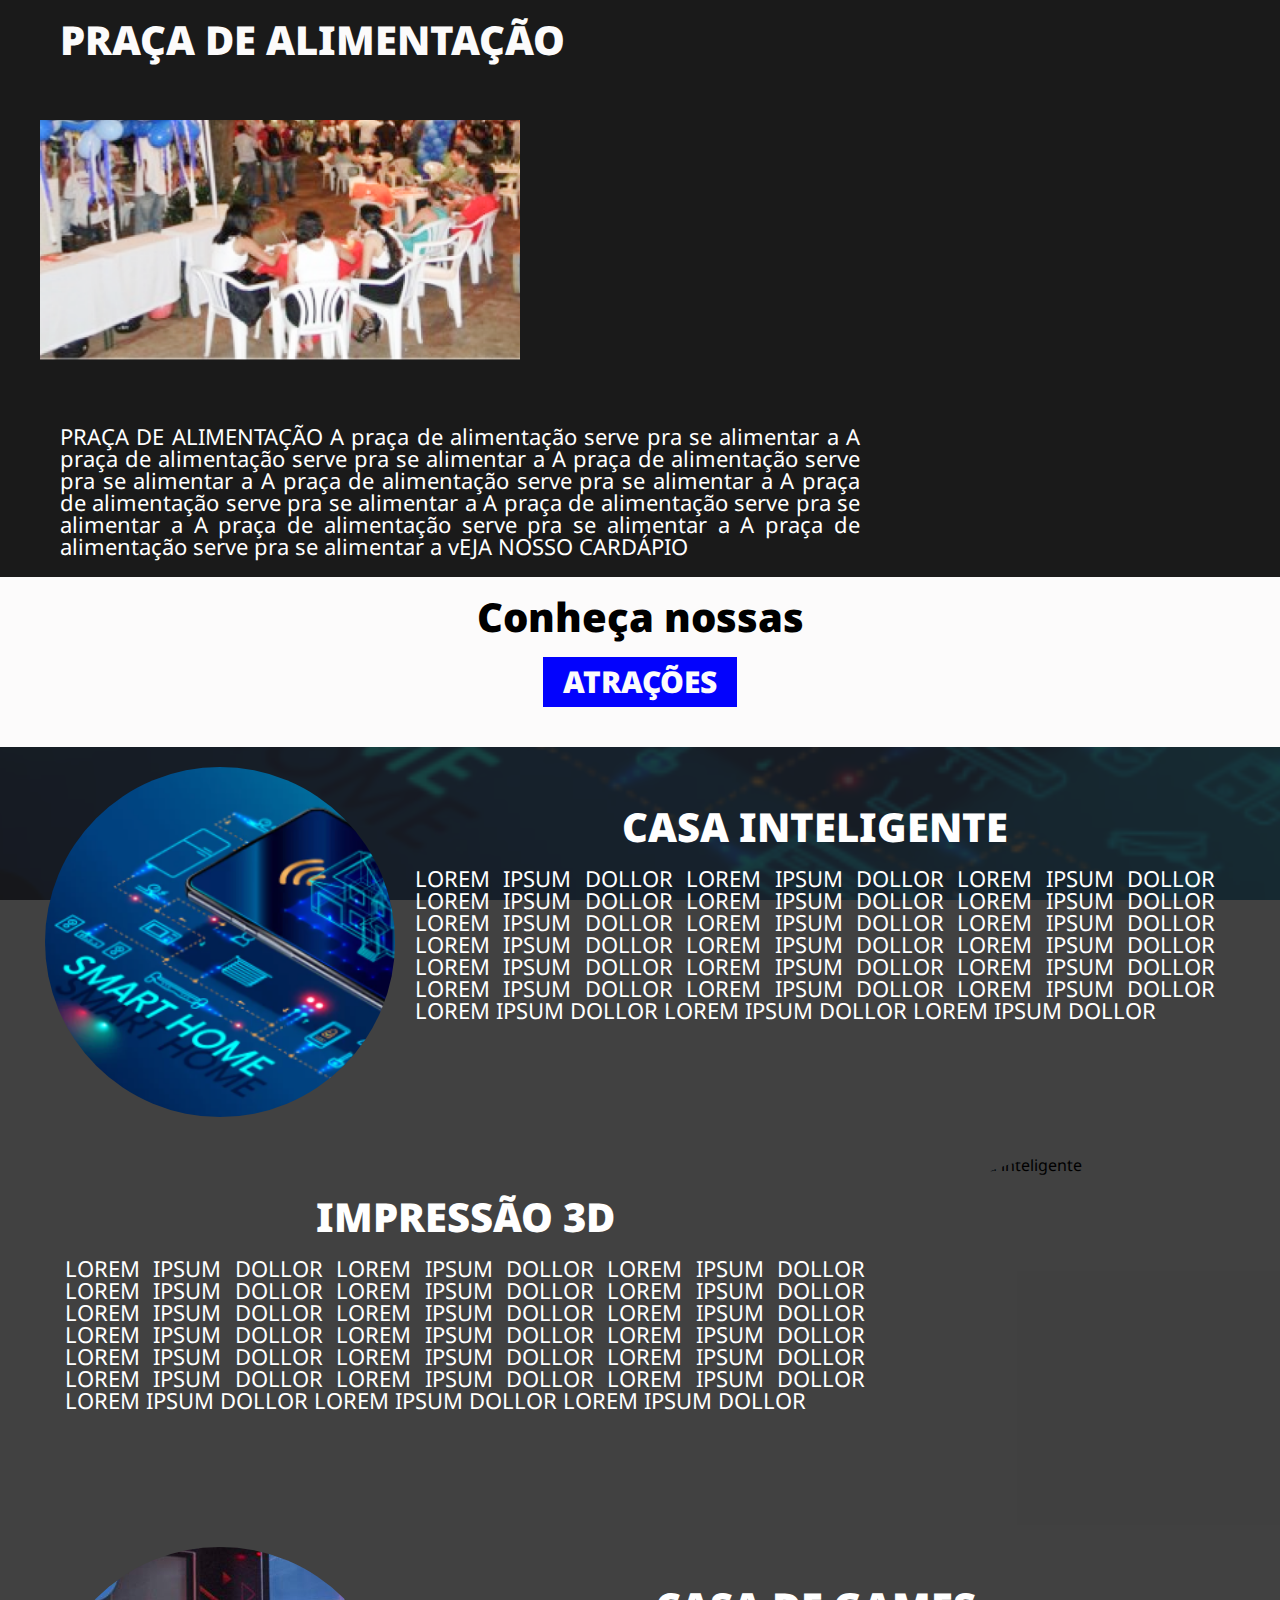
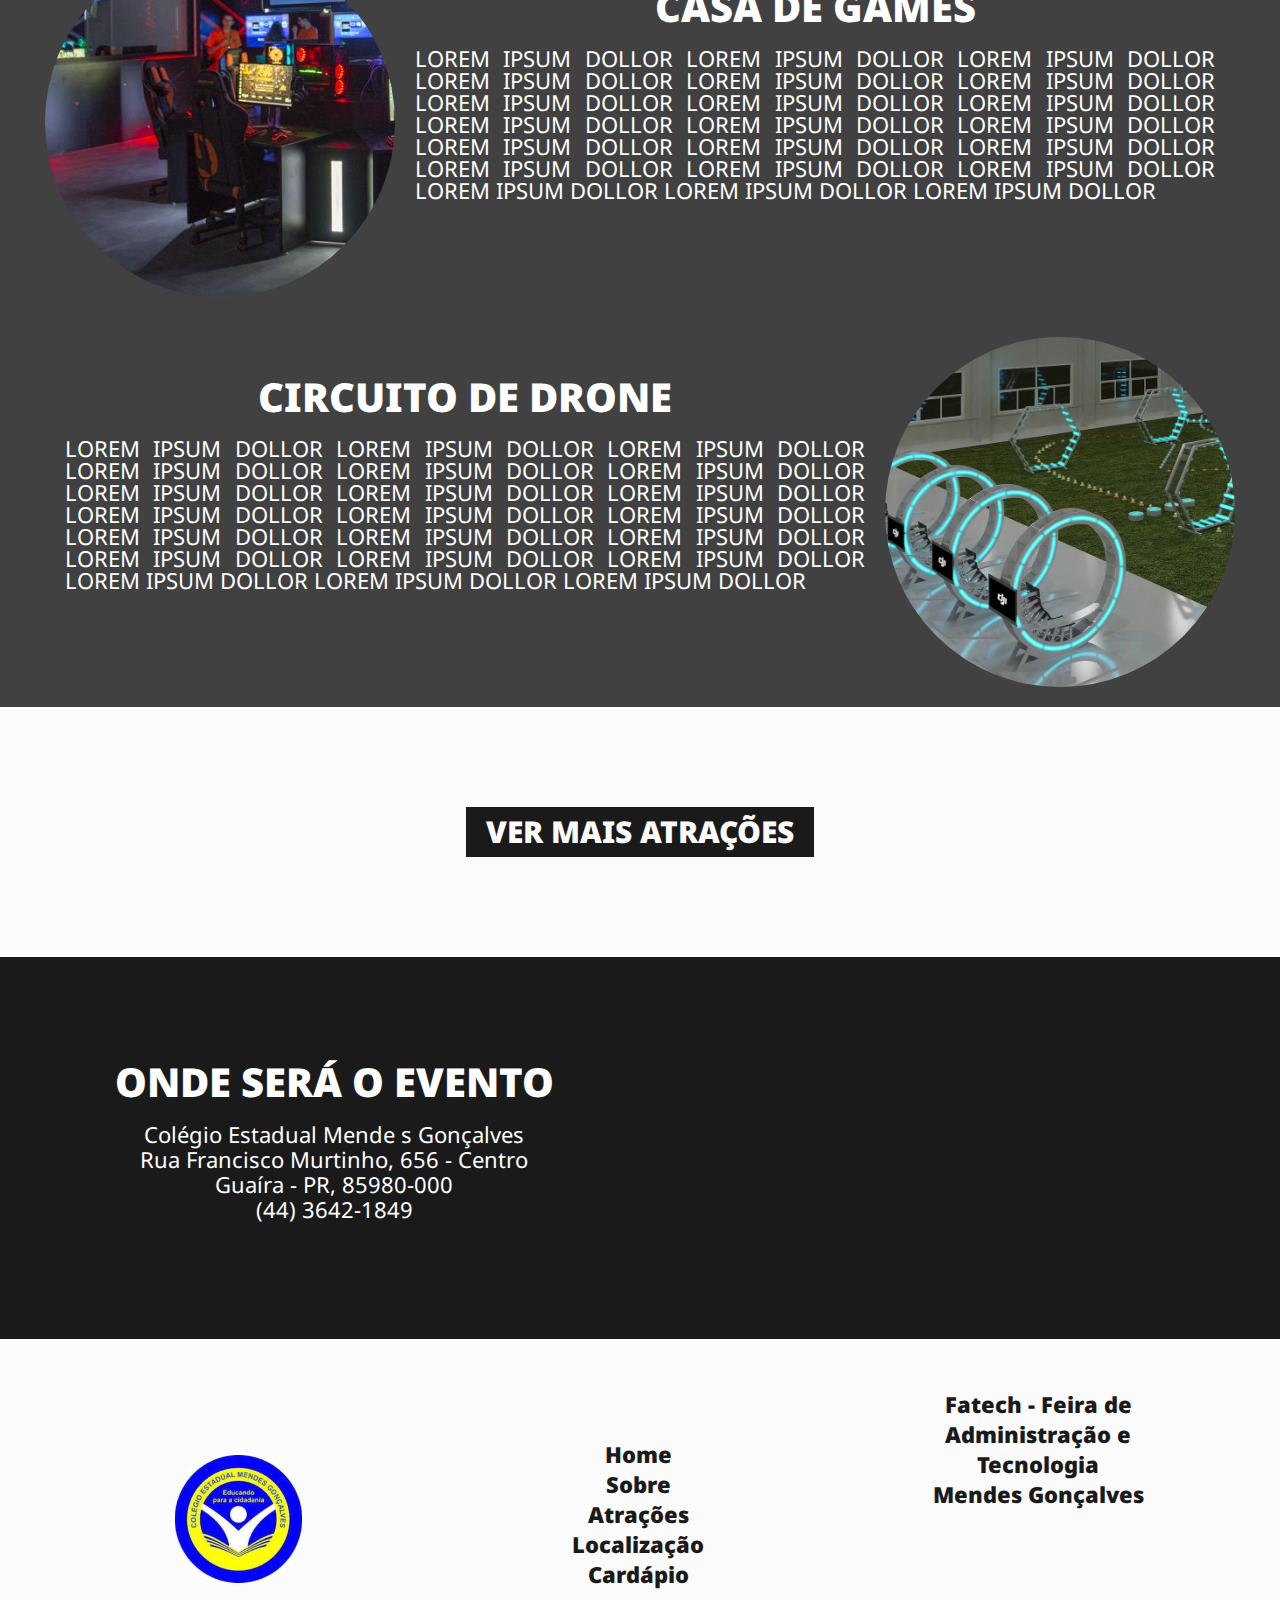
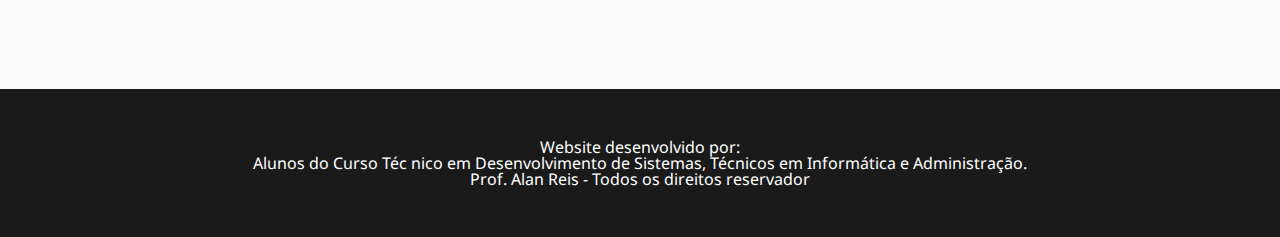
==== fatech-2ds-main/index.html @ 4e6a0753 "Add files via upload" ====
<!DOCTYPE html>
<html lang="en">

<head>
    <meta charset="UTF-8">
    <meta name="viewport" content="width=device-width, initial-scale=1.0">
    <title>Fatech - Mendes Gonçalves</title>

    <link rel="stylesheet" href="css/reset.css">
    <link rel="stylesheet" href="css/style.css">
    <script src="https://kit.fontawesome.com/b82f5ae24a.js" crossorigin="anonymous"></script>
</head>

<body>

    <div class="praca">
        <section clss="center">
            <h2 class="titulo">PRAÇA DE ALIMENTAÇÃO</h2>
            <div class="imagem">
                <img src="image 14.png" alt="praça d ALIMENTAÇÃO">
            </div>
            <div class="descricao">
                PRAÇA DE ALIMENTAÇÃO
                A praça de alimentação serve pra se alimentar a A praça de alimentação serve pra se alimentar a A praça
                de alimentação serve pra se alimentar a A praça de alimentação serve pra se alimentar a A praça de
                alimentação serve pra se alimentar a A praça de alimentação serve pra se alimentar a A praça de
                alimentação serve pra se alimentar a A praça de alimentação serve pra se alimentar a
                vEJA NOSSO CARDÁPIO
            </div>
        </section>

     <div class="both"></div>
    </div>






    <div class="atracoes">
        <section class="center">
            <h2 class="titulo">
                Conheça nossas
            </h2>
            <div class="btnBlue">
                ATRAÇÕES
            </div>
        </section>
        <div class="projeto1 projetos">
            <div class="bg">
                <section>
                    <div class="destaque">
                        <img src="img/casa.png" alt="projeto Casa inteligente">
                    </div>
                    <div class="descricao">
                        <h2>CASA INTELIGENTE</h2>
                        LOREM IPSUM DOLLOR LOREM IPSUM DOLLOR LOREM IPSUM DOLLOR LOREM IPSUM DOLLOR LOREM IPSUM DOLLOR
                        LOREM
                        IPSUM DOLLOR LOREM IPSUM DOLLOR LOREM IPSUM DOLLOR LOREM IPSUM DOLLOR LOREM IPSUM DOLLOR LOREM
                        IPSUM
                        DOLLOR LOREM IPSUM DOLLOR LOREM IPSUM DOLLOR LOREM IPSUM DOLLOR LOREM IPSUM DOLLOR LOREM IPSUM
                        DOLLOR LOREM IPSUM DOLLOR LOREM IPSUM DOLLOR LOREM IPSUM DOLLOR LOREM IPSUM DOLLOR LOREM IPSUM
                        DOLLOR
                    </div>
                </section>
            </div>
        </div>
        <div class="projeto2 projetos">
            <div class="bg">
                <section>
                    <div class="destaque direito">
                        <img src="img/3d.jpg" alt="projeto Casa inteligente">
                    </div>
                    <div class="descricao">
                        <h2>IMPRESSÃO 3D</h2>
                        LOREM IPSUM DOLLOR LOREM IPSUM DOLLOR LOREM IPSUM DOLLOR LOREM IPSUM DOLLOR LOREM IPSUM DOLLOR
                        LOREM
                        IPSUM DOLLOR LOREM IPSUM DOLLOR LOREM IPSUM DOLLOR LOREM IPSUM DOLLOR LOREM IPSUM DOLLOR LOREM
                        IPSUM
                        DOLLOR LOREM IPSUM DOLLOR LOREM IPSUM DOLLOR LOREM IPSUM DOLLOR LOREM IPSUM DOLLOR LOREM IPSUM
                        DOLLOR LOREM IPSUM DOLLOR LOREM IPSUM DOLLOR LOREM IPSUM DOLLOR LOREM IPSUM DOLLOR LOREM IPSUM
                        DOLLOR
                    </div>
                </section>
            </div>
        </div>
        <div class="projeto3 projetos">
            <div class="bg">
                <section>
                    <div class="destaque">
                        <img src="img/casadgames.png" alt="projeto Casa de games">
                    </div>
                    <div class="descricao">
                        <h2>CASA DE GAMES</h2>
                        LOREM IPSUM DOLLOR LOREM IPSUM DOLLOR LOREM IPSUM DOLLOR LOREM IPSUM DOLLOR LOREM IPSUM DOLLOR
                        LOREM
                        IPSUM DOLLOR LOREM IPSUM DOLLOR LOREM IPSUM DOLLOR LOREM IPSUM DOLLOR LOREM IPSUM DOLLOR LOREM
                        IPSUM
                        DOLLOR LOREM IPSUM DOLLOR LOREM IPSUM DOLLOR LOREM IPSUM DOLLOR LOREM IPSUM DOLLOR LOREM IPSUM
                        DOLLOR LOREM IPSUM DOLLOR LOREM IPSUM DOLLOR LOREM IPSUM DOLLOR LOREM IPSUM DOLLOR LOREM IPSUM
                        DOLLOR
                    </div>
                </section>
            </div>
        </div>
        <div class="projeto4 projetos">
            <div class="bg">
                <section>
                    <div class="destaque direito">
                        <img src="img/circuit d drone.webp" alt="projeto Circuito de drones">
                    </div>
                    <div class="descricao">
                        <h2>CIRCUITO DE DRONE</h2>
                        LOREM IPSUM DOLLOR LOREM IPSUM DOLLOR LOREM IPSUM DOLLOR LOREM IPSUM DOLLOR LOREM IPSUM DOLLOR
                        LOREM
                        IPSUM DOLLOR LOREM IPSUM DOLLOR LOREM IPSUM DOLLOR LOREM IPSUM DOLLOR LOREM IPSUM DOLLOR LOREM
                        IPSUM
                        DOLLOR LOREM IPSUM DOLLOR LOREM IPSUM DOLLOR LOREM IPSUM DOLLOR LOREM IPSUM DOLLOR LOREM IPSUM
                        DOLLOR LOREM IPSUM DOLLOR LOREM IPSUM DOLLOR LOREM IPSUM DOLLOR LOREM IPSUM DOLLOR LOREM IPSUM
                        DOLLOR
                    </div>
                </section>
            </div>
        </div>
    </div>
    <div class="both"></div>
    <div class="maisAtracoes">
        <section>
            <a href="#">
                <div class="btnBlack">
                    VER MAIS ATRAÇÕES
                </div>
            </a>
        </section>
    </div>
    <footer>
        <div class="localizacao">
            <section>
                <div class="endereco">
                    <h2>ONDE SERÁ O EVENTO</h2>
                    <p>
                        Colégio Estadual Mende s Gonçalves<br>
                        Rua Francisco Murtinho, 656 - Centro<br>
                        Guaíra - PR, 85980-000<br>
                        (44) 3642-1849
                    </p>
                </div>
                <div class="mapa">
                    <iframe
                        src="https://www.google.com/maps/embed?pb=!1m14!1m8!1m3!1d3785.587558846295!2d-54.25913041370979!3d-24.08100991469221!3m2!1i1024!2i768!4f13.1!3m3!1m2!1s0x94f4afe15add33d9%3A0xa25fb2b34a4627af!2sCol%C3%A9gio%20Estadual%20Mendes%20Gon%C3%A7alves!5e0!3m2!1spt-BR!2sbr!4v1694013507702!5m2!1spt-BR!2sbr"
                        width="600" height="300" style="border:0;" allowfullscreen="" loading="lazy"
                        referrerpolicy="no-referrer-when-downgrade"></iframe>
                </div>
            </section>
        </div>

        <div class="menurodape">
            <section>
                <div class="logotipo">
                    <img src="img/logotipo.png">
                </div>
                <div class="itensrodape">
                    <ul>
                        <li><a href="index.html">Home</a></li>
                        <li><a href="sobre.html">Sobre</a></li>
                        <li><a href="/#atracoes">Atrações</a></li>
                        <li><a href="/#localização">Localização</a></li>
                        <li><a href="cardapio.html">Cardápio</a></li>

                    </ul>
                </div>
                <div class="sociais">
                    <p>Fatech - Feira de Administração e Tecnologia
                        <br>
                        Mendes Gonçalves
                    <ul>
                        <li>
                            <a href="#">
                                <i class="fa-brands fa-square-facebook"></i>
                            </a>
                        </li>

                        <li>
                            <a href="#">
                                <i class="fa-brands fa-square-instagram"></i>
                            </a>
                        </li>

                        <li>
                            <a href="#">
                                <i class="fa-brands fa-square-whatsapp"></i>
                            </a>
                        </li>

                    </ul>
                    </p>
                </div>
            </section>
        </div>
        <p>
            <b>
                Website desenvolvido por:
            </b>
            <br>
            Alunos do Curso Téc nico em Desenvolvimento de Sistemas, Técnicos em Informática e Administração.
            <br>
            <b>
                Prof. Alan Reis - Todos os direitos reservador
            </b>
        </p>
    </footer>
</body>

</html>
---- fatech-2ds-main/css/style.css ----
@import url('https://fonts.googleapis.com/css2?family=Noto+Sans&display=swap');
body{
    background-color: #FCFBFB;
    font-family: 'Noto Sans', sans-serif;
}
footer{
    background-color: #1a1a1a;
    color:#fff;
}
footer p{
    text-align: center;
    padding: 50px;
}
section{
    margin: 0 auto;
    max-width: 1200px;
}
.logotipo, .itensrodape, .sociais{
    display: inline-block;
    width: 33%;
    text-align: center;
}
footer .menurodape{
    background-color: #FCFBFB;
    color: #1a1a1a;
}
footer .itensrodape a, footer .sociais{
    color: #1a1a1a;
    font-size: 22px;
    line-height: 30px;
    text-decoration: none;
    font-weight: 900;
}
.sociais ul li i {
    font-size: 40px;
    color: #1a1a1a;
}
.sociais ul li{
    display: inline-block;
}

.localizacao .endereco, .localizacao .mapa{
    width: 49%;
    display: inline-block;
    padding-top: 40px;
    text-align: center;
    padding-bottom: 40px;
}

.endereco h2 {
    font-size: 40px;
    font-weight: 900;
}
.endereco p{
    padding: 20px;
    line-height: 25px;
    font-size: 22px;
}
.localizacao .endereco {
    margin-top: 65px;
    float: left;
}

a:hover{
    opacity: 0.7;
    transition: 0.3s;
}
a{
    opacity: 1;
    transition: 0.3s;
}

.btnBlack, .btnBlue {
    color: #FCFBFB;
    background-color: #1a1a1a;
    font-size: 30px;
    text-align: center;
    display: inline-block;
    padding: 10px 20px;
    font-weight: 900;
}
.btnBlue{
    background-color: #0303FD;
}
.maisAtracoes{
    text-align: center;
    padding: 100px 0 ;
}
.destaque {
    width: 350px;
    border-radius: 180px;
    height: 350px;
    overflow: hidden;
    display: inline-block;
    float: left;
    margin: 20px 0;
}
.destaque.direito{
    float: right;
}
.destaque img{
    min-height: 100%;
    height: 100%;
}
.descricao{
    display: inline-block;
    width: 800px;
    font-size: 22px;
    padding: 20px;
    margin-top: 40px;
    text-align: justify;
    color: #fff;
}
.descricao h2 {
    font-size: 40px;
    text-align: center;
    font-weight: 900;
    margin-bottom: 20px;
}

.projeto1{
    background-image: url('../img/casa.png');
    margin-top: 40px;
}
.projeto2{
    background-image: url('../img/3d.jpg');
}
.projeto3{
    background-image: url('../img/casadgames.png');
}
.projeto4{
    background-image: url('../img/circuit\ d\ drone.webp');
}
.projetos{
    background-size: cover;
    width: 100%;
    content: "";
    background-position: center 33%;
    background-attachment: fixed;
    background-repeat: no-repeat;
    z-index: -99;
}
.bg{
    background-color: #1a1a1ad4;
    display: flex;
}
.both{
    clear: both;
}
.titulo{
    font-size: 40px;
    font-weight: 900;
    padding: 20px;
}
.center{
    text-align: center;
}
.imagem{
    float: left;
    width: 40%;
}
.imagem img{
    width: 100%;
    margin-top: 40px;
}
.praca .desricao{
    width: 56%;
}
.praca{
    background-color: #1a1a1a;
}
.praca .titulo{
    color: #FCFBFB;
}
hr{
    color: #FCFBFB;
    width: 80%;
}
.stands{
    color: #FCFBFB;
}
.item{
    float: left;
    width: 25%;
    margin-bottom: 40px;
    line-height: 22px;
}
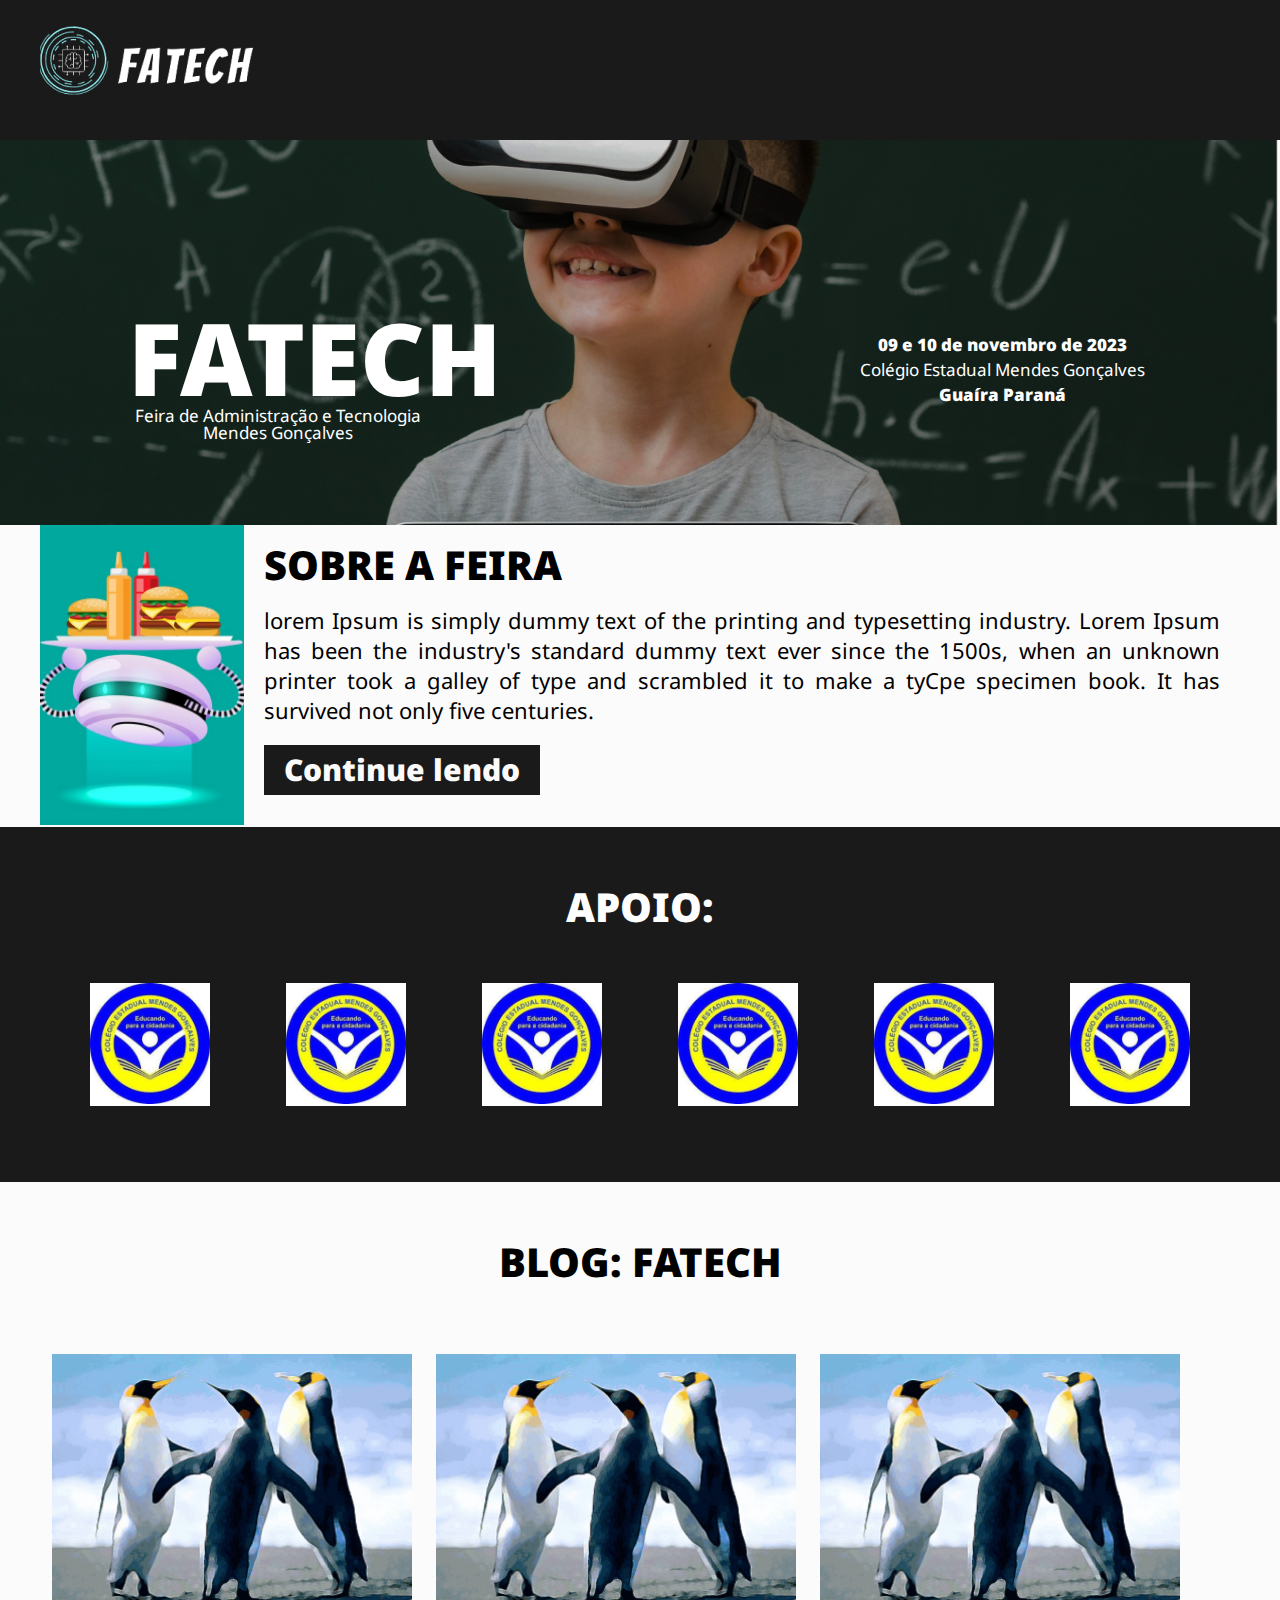
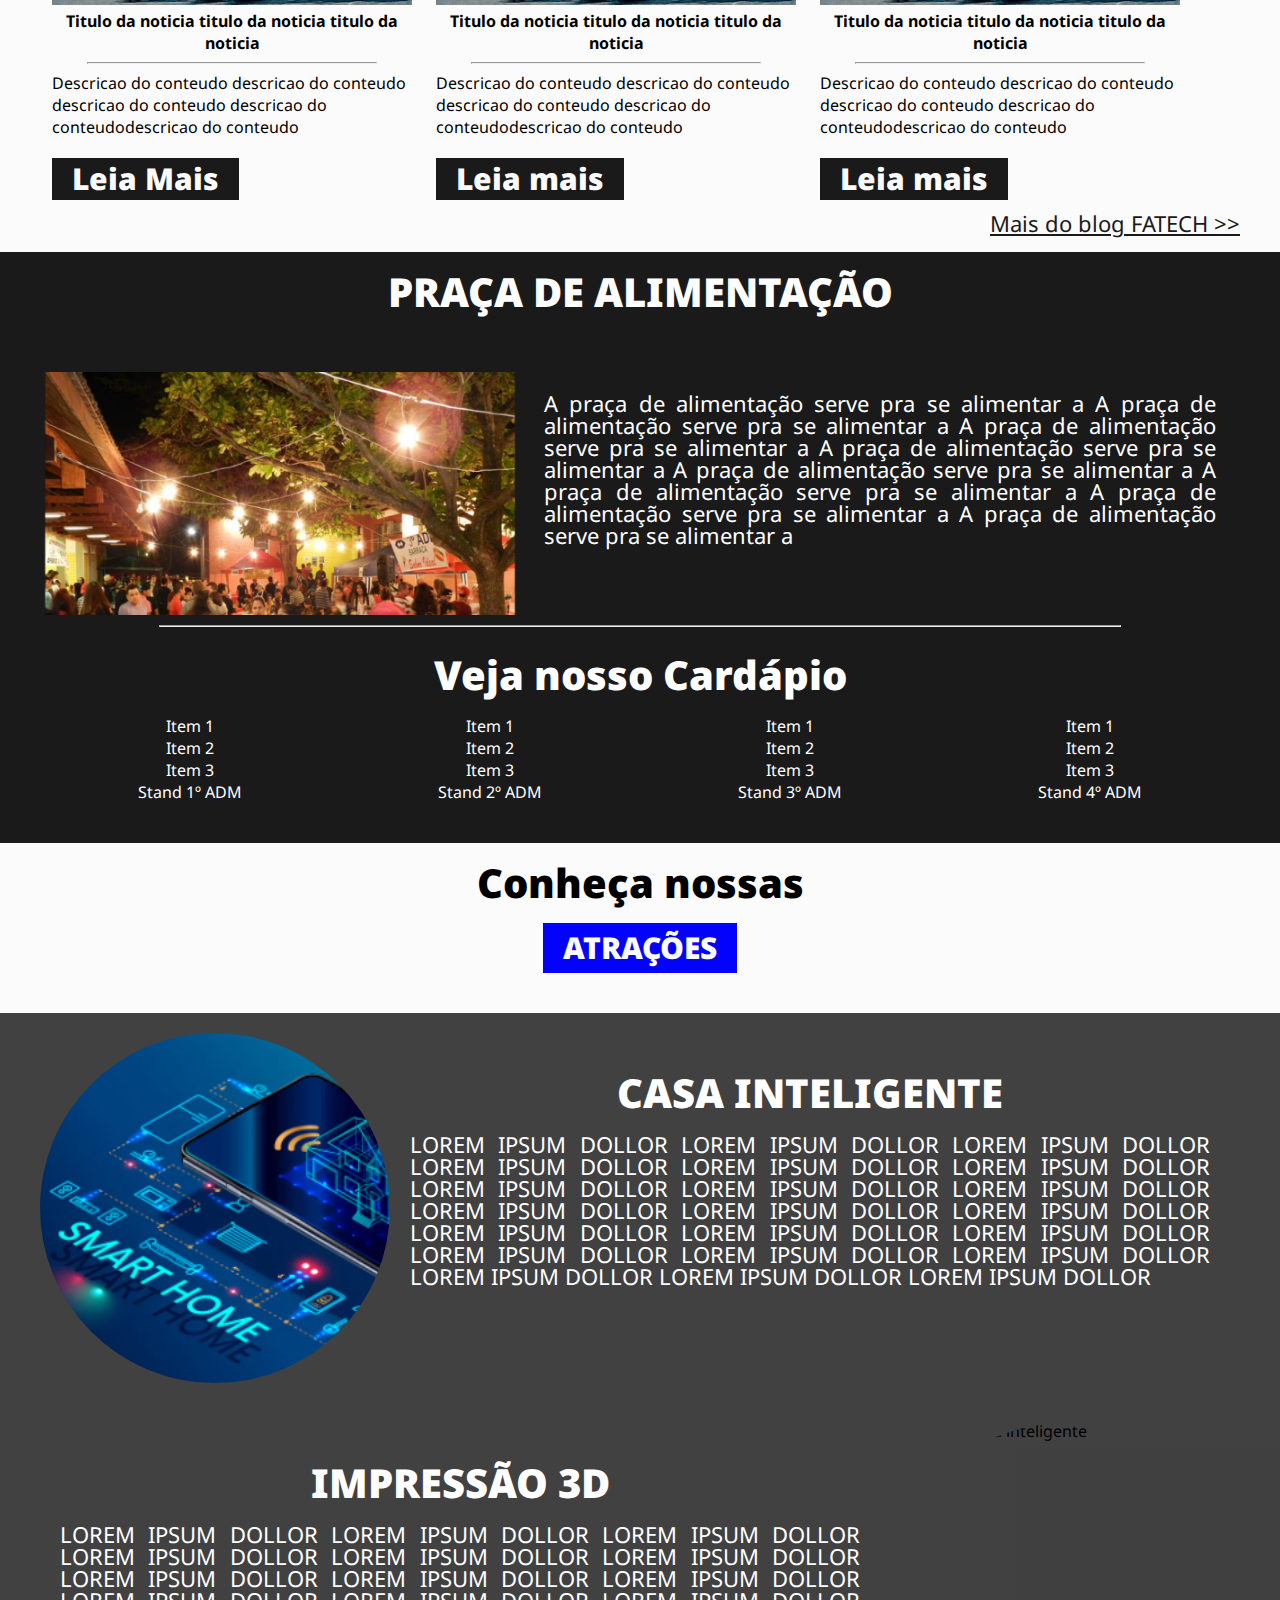
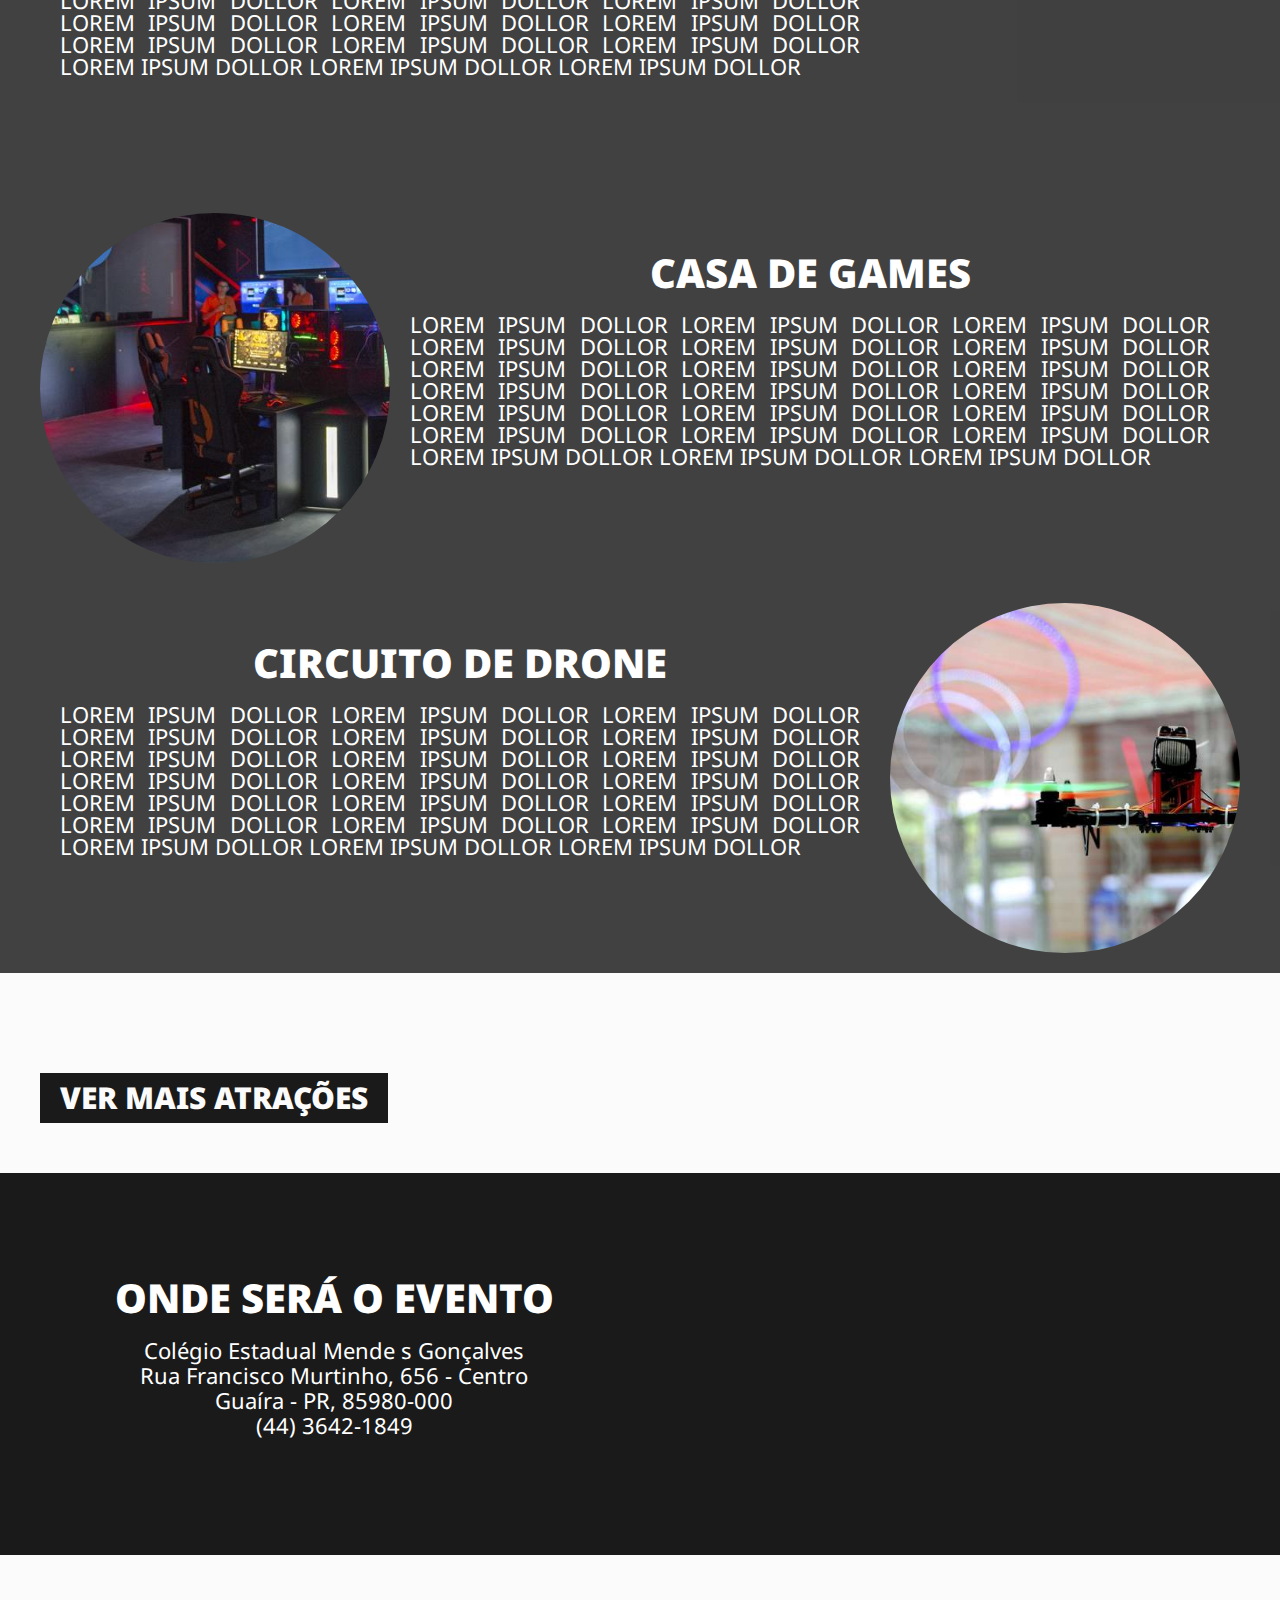
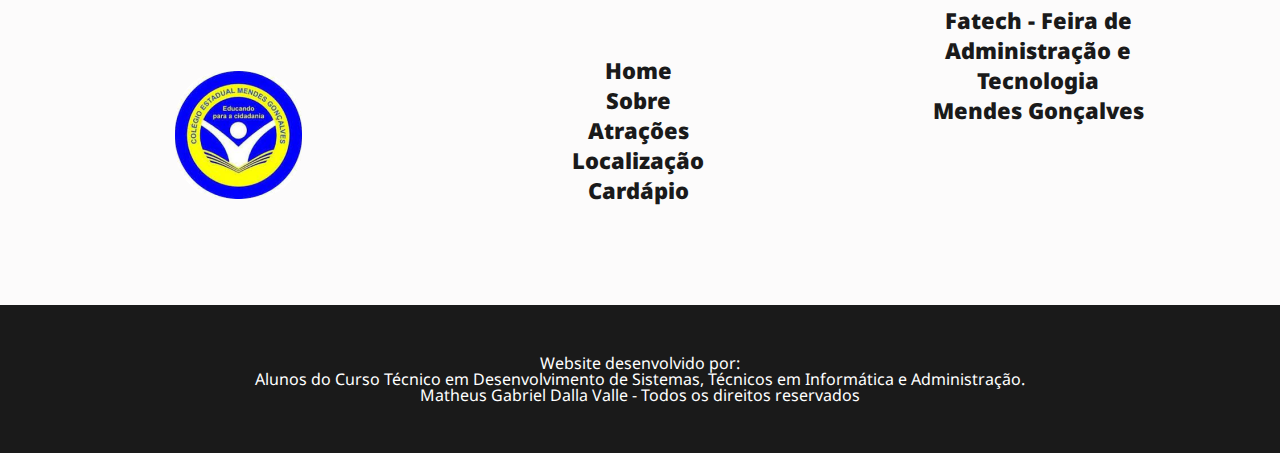
==== commit a09f5787: "Add files via upload" ====
--- a/fatech-2ds-main/index.html
+++ b/fatech-2ds-main/index.html
@@ -13,27 +13,238 @@
 
 <body>
 
+    <header>
+        <section>
+            <div class="logo">
+                <img src="img/fatech.png" alt="" srcset="">
+            </div>
+            <nav class="mobile">
+                <ul>
+                    <li>
+                        <a href="#"> menu </a>
+                        <ul class="sub">
+                    <li><a href="/">Home</a></li>
+                    <li><a href="sobre">Sobre</a></li>
+                    <li><a href="#atrações">Atrações</a></li>
+                    <li><a href="#localizacao">Localização</a></li>
+                    <li><a href="#cardapio">Cardápio</a></li>
+                    <li><a href="#contato">Contato</a></li>
+                </ul>
+            </li>
+            </nav>
+        </section>
+    </header>
+    <div class="slider">
+        <div class="banner">
+            <div class="texto-dir">
+                <h1>FATECH</h1>
+                <p>Feira de Administração e Tecnologia
+                    <br>Mendes Gonçalves
+                </p>
+            </div>
+            <div class="texto-esq">
+                <p>
+                    <b>09 e 10 de novembro de 2023</b>
+                    Colégio Estadual Mendes Gonçalves
+                    <b>Guaíra Paraná</b>
+                </p>
+            </div>
+            <div class="background"></div>
+        </div>
+    </div>
+    <div class="sobre">
+        <section>
+            <div class="img">
+                <img src="img/sobre.png" alt="" srcset="">
+            </div>
+            <h2 class="titulo">
+                SOBRE A FEIRA
+            </h2>
+            <p class="sobre">
+              
+                lorem Ipsum is simply dummy text of the printing and typesetting industry. Lorem Ipsum has been the
+                industry's standard dummy text ever since the 1500s, when an unknown printer took a galley of type and
+                scrambled it to make a tyCpe specimen book. It has survived not only five centuries.
+            </p>
+            <div class="btnBlack">
+                Continue lendo
+            </div>
+            <div class="both"></div>
+        </section>
+    </div>
+
+    <div class="apoio">
+        <section class="center">
+            <h2 class="titulo">APOIO:</h2>
+            <ul class="marcas">
+                <li>
+                    <a href="#">
+                        <img src="img/logotipo.png">
+                    </a>
+                </li>
+
+                <li>
+                    <a href="#">
+                        <img src="img/logotipo.png">
+                    </a>
+                </li>
+
+                <li>
+                    <a href="#">
+                        <img src="img/logotipo.png">
+                    </a>
+                </li>
+
+                <li>
+                    <a href="#">
+                        <img src="img/logotipo.png">
+                    </a>
+                </li>
+
+                <li>
+                    <a href="#">
+                        <img src="img/logotipo.png">
+                    </a>
+                </li>
+
+                <li>
+                    <a href="#">
+                        <img src="img/logotipo.png">
+                    </a>
+                </li>
+
+            </ul>
+        </section>
+    </div>
+
+    <div class="blog">
+        <section class="center">
+            <h2 class="titulo">BLOG: FATECH</h2>
+            <div class="noticias">
+                <div class="item">
+                    <div class="imagem">
+                        <img src="./img/noticias.png" alt="">
+                    </div>
+                    <h3 class="title">
+                        Titulo da noticia titulo da noticia titulo da noticia
+                    </h3>
+                    <hr>
+                    <div class="texto">
+                        Descricao do conteudo descricao do conteudo descricao do conteudo descricao do
+                        conteudodescricao
+                        do conteudo
+                    </div>
+                    <a href="">
+                        <div class="btnBlack">
+                            Leia Mais
+                        </div>
+                    </a>
+                </div>
+                <div class="item">
+                    <div class="imagem">
+                        <img src="./img/noticias.png" alt="">
+                    </div>
+                    <h3 class="title">
+                        Titulo da noticia titulo da noticia titulo da noticia
+                    </h3>
+                    <hr>
+                    <div class="texto">
+                        Descricao do conteudo descricao do conteudo descricao do conteudo descricao do
+                        conteudodescricao
+                        do conteudo
+                    </div>
+                    <a href="">
+                        <div class="btnBlack">
+                            Leia mais
+                        </div>
+                    </a>
+                </div>
+                <div class="item">
+                    <div class="imagem">
+                        <img src="./img/noticias.png" alt="">
+                    </div>
+                    <h3 class="title">
+                        Titulo da noticia titulo da noticia titulo da noticia
+                    </h3>
+                    <hr>
+                    <div class="texto">
+                        Descricao do conteudo descricao do conteudo descricao do conteudo
+                        descricao do conteudodescricao do conteudo
+                    </div>
+                    <a href="">
+                        <div class="btnBlack">
+                            Leia mais
+                        </div>
+                    </a>
+                </div>
+            </div>
+        </section>
+        <div class="both"></div>
+        <section>
+            <a href="blog" class="maisdoblog">
+                Mais do blog FATECH >>
+            </a>
+        </section>
+    </div>
     <div class="praca">
-        <section clss="center">
+        <section class="center">
             <h2 class="titulo">PRAÇA DE ALIMENTAÇÃO</h2>
             <div class="imagem">
-                <img src="image 14.png" alt="praça d ALIMENTAÇÃO">
+                <img src="img/praca.png" alt="Praça de Alimentação">
             </div>
             <div class="descricao">
-                PRAÇA DE ALIMENTAÇÃO
-                A praça de alimentação serve pra se alimentar a A praça de alimentação serve pra se alimentar a A praça
-                de alimentação serve pra se alimentar a A praça de alimentação serve pra se alimentar a A praça de
-                alimentação serve pra se alimentar a A praça de alimentação serve pra se alimentar a A praça de
+                A praça de alimentação serve pra se alimentar a A praça de alimentação serve pra se
+                alimentar a A praça
+                de alimentação serve pra se alimentar a A praça de alimentação serve pra se alimentar a A
+                praça de
+                alimentação serve pra se alimentar a A praça de alimentação serve pra se alimentar a A praça
+                de
                 alimentação serve pra se alimentar a A praça de alimentação serve pra se alimentar a
-                vEJA NOSSO CARDÁPIO
-            </div>
-        </section>
-
-     <div class="both"></div>
-    </div>
-
-
-
+            </div>
+        </section>
+        <div class="both"></div>
+        <section class="center">
+            <hr>
+            <h2 class="titulo">
+                Veja nosso Cardápio
+            </h2>
+            <div class="stands">
+                <div class="item">
+                    <ul>
+                        <li>Item 1</li>
+                        <li>Item 2</li>
+                        <li>Item 3</li>
+                    </ul>
+                    <h2>Stand 1º ADM</h2>
+                </div>
+                <div class="item">
+                    <ul>
+                        <li>Item 1</li>
+                        <li>Item 2</li>
+                        <li>Item 3</li>
+                    </ul>
+                    <h2>Stand 2º ADM</h2>
+                </div>
+                <div class="item">
+                    <ul>
+                        <li>Item 1</li>
+                        <li>Item 2</li>
+                        <li>Item 3</li>
+                    </ul>
+                    <h2>Stand 3º ADM</h2>
+                </div>
+                <div class="item">
+                    <ul>
+                        <li>Item 1</li>
+                        <li>Item 2</li>
+                        <li>Item 3</li>
+                    </ul>
+                    <h2>Stand 4º ADM</h2>
+                </div>
+            </div>
+            <div class="both"></div>
+        </section>
+    </div>
 
 
 
@@ -54,17 +265,22 @@
                     </div>
                     <div class="descricao">
                         <h2>CASA INTELIGENTE</h2>
-                        LOREM IPSUM DOLLOR LOREM IPSUM DOLLOR LOREM IPSUM DOLLOR LOREM IPSUM DOLLOR LOREM IPSUM DOLLOR
+                        LOREM IPSUM DOLLOR LOREM IPSUM DOLLOR LOREM IPSUM DOLLOR LOREM IPSUM DOLLOR LOREM
+                        IPSUM DOLLOR
                         LOREM
-                        IPSUM DOLLOR LOREM IPSUM DOLLOR LOREM IPSUM DOLLOR LOREM IPSUM DOLLOR LOREM IPSUM DOLLOR LOREM
+                        IPSUM DOLLOR LOREM IPSUM DOLLOR LOREM IPSUM DOLLOR LOREM IPSUM DOLLOR LOREM IPSUM
+                        DOLLOR LOREM
                         IPSUM
-                        DOLLOR LOREM IPSUM DOLLOR LOREM IPSUM DOLLOR LOREM IPSUM DOLLOR LOREM IPSUM DOLLOR LOREM IPSUM
-                        DOLLOR LOREM IPSUM DOLLOR LOREM IPSUM DOLLOR LOREM IPSUM DOLLOR LOREM IPSUM DOLLOR LOREM IPSUM
+                        DOLLOR LOREM IPSUM DOLLOR LOREM IPSUM DOLLOR LOREM IPSUM DOLLOR LOREM IPSUM DOLLOR
+                        LOREM IPSUM
+                        DOLLOR LOREM IPSUM DOLLOR LOREM IPSUM DOLLOR LOREM IPSUM DOLLOR LOREM IPSUM DOLLOR
+                        LOREM IPSUM
                         DOLLOR
                     </div>
                 </section>
             </div>
         </div>
+
         <div class="projeto2 projetos">
             <div class="bg">
                 <section>
@@ -73,50 +289,64 @@
                     </div>
                     <div class="descricao">
                         <h2>IMPRESSÃO 3D</h2>
-                        LOREM IPSUM DOLLOR LOREM IPSUM DOLLOR LOREM IPSUM DOLLOR LOREM IPSUM DOLLOR LOREM IPSUM DOLLOR
+                        LOREM IPSUM DOLLOR LOREM IPSUM DOLLOR LOREM IPSUM DOLLOR LOREM IPSUM DOLLOR LOREM
+                        IPSUM DOLLOR
                         LOREM
-                        IPSUM DOLLOR LOREM IPSUM DOLLOR LOREM IPSUM DOLLOR LOREM IPSUM DOLLOR LOREM IPSUM DOLLOR LOREM
+                        IPSUM DOLLOR LOREM IPSUM DOLLOR LOREM IPSUM DOLLOR LOREM IPSUM DOLLOR LOREM IPSUM
+                        DOLLOR LOREM
                         IPSUM
-                        DOLLOR LOREM IPSUM DOLLOR LOREM IPSUM DOLLOR LOREM IPSUM DOLLOR LOREM IPSUM DOLLOR LOREM IPSUM
-                        DOLLOR LOREM IPSUM DOLLOR LOREM IPSUM DOLLOR LOREM IPSUM DOLLOR LOREM IPSUM DOLLOR LOREM IPSUM
+                        DOLLOR LOREM IPSUM DOLLOR LOREM IPSUM DOLLOR LOREM IPSUM DOLLOR LOREM IPSUM DOLLOR
+                        LOREM IPSUM
+                        DOLLOR LOREM IPSUM DOLLOR LOREM IPSUM DOLLOR LOREM IPSUM DOLLOR LOREM IPSUM DOLLOR
+                        LOREM IPSUM
                         DOLLOR
                     </div>
                 </section>
             </div>
         </div>
+
         <div class="projeto3 projetos">
             <div class="bg">
                 <section>
                     <div class="destaque">
-                        <img src="img/casadgames.png" alt="projeto Casa de games">
+                        <img src="img/gamer.png" alt="projeto Casa inteligente">
                     </div>
                     <div class="descricao">
                         <h2>CASA DE GAMES</h2>
-                        LOREM IPSUM DOLLOR LOREM IPSUM DOLLOR LOREM IPSUM DOLLOR LOREM IPSUM DOLLOR LOREM IPSUM DOLLOR
+                        LOREM IPSUM DOLLOR LOREM IPSUM DOLLOR LOREM IPSUM DOLLOR LOREM IPSUM DOLLOR LOREM
+                        IPSUM DOLLOR
                         LOREM
-                        IPSUM DOLLOR LOREM IPSUM DOLLOR LOREM IPSUM DOLLOR LOREM IPSUM DOLLOR LOREM IPSUM DOLLOR LOREM
+                        IPSUM DOLLOR LOREM IPSUM DOLLOR LOREM IPSUM DOLLOR LOREM IPSUM DOLLOR LOREM IPSUM
+                        DOLLOR LOREM
                         IPSUM
-                        DOLLOR LOREM IPSUM DOLLOR LOREM IPSUM DOLLOR LOREM IPSUM DOLLOR LOREM IPSUM DOLLOR LOREM IPSUM
-                        DOLLOR LOREM IPSUM DOLLOR LOREM IPSUM DOLLOR LOREM IPSUM DOLLOR LOREM IPSUM DOLLOR LOREM IPSUM
+                        DOLLOR LOREM IPSUM DOLLOR LOREM IPSUM DOLLOR LOREM IPSUM DOLLOR LOREM IPSUM DOLLOR
+                        LOREM IPSUM
+                        DOLLOR LOREM IPSUM DOLLOR LOREM IPSUM DOLLOR LOREM IPSUM DOLLOR LOREM IPSUM DOLLOR
+                        LOREM IPSUM
                         DOLLOR
                     </div>
                 </section>
             </div>
         </div>
+
         <div class="projeto4 projetos">
             <div class="bg">
                 <section>
                     <div class="destaque direito">
-                        <img src="img/circuit d drone.webp" alt="projeto Circuito de drones">
+                        <img src="img/drone.jpg" alt="projeto Casa inteligente">
                     </div>
                     <div class="descricao">
                         <h2>CIRCUITO DE DRONE</h2>
-                        LOREM IPSUM DOLLOR LOREM IPSUM DOLLOR LOREM IPSUM DOLLOR LOREM IPSUM DOLLOR LOREM IPSUM DOLLOR
+                        LOREM IPSUM DOLLOR LOREM IPSUM DOLLOR LOREM IPSUM DOLLOR LOREM IPSUM DOLLOR LOREM
+                        IPSUM DOLLOR
                         LOREM
-                        IPSUM DOLLOR LOREM IPSUM DOLLOR LOREM IPSUM DOLLOR LOREM IPSUM DOLLOR LOREM IPSUM DOLLOR LOREM
+                        IPSUM DOLLOR LOREM IPSUM DOLLOR LOREM IPSUM DOLLOR LOREM IPSUM DOLLOR LOREM IPSUM
+                        DOLLOR LOREM
                         IPSUM
-                        DOLLOR LOREM IPSUM DOLLOR LOREM IPSUM DOLLOR LOREM IPSUM DOLLOR LOREM IPSUM DOLLOR LOREM IPSUM
-                        DOLLOR LOREM IPSUM DOLLOR LOREM IPSUM DOLLOR LOREM IPSUM DOLLOR LOREM IPSUM DOLLOR LOREM IPSUM
+                        DOLLOR LOREM IPSUM DOLLOR LOREM IPSUM DOLLOR LOREM IPSUM DOLLOR LOREM IPSUM DOLLOR
+                        LOREM IPSUM
+                        DOLLOR LOREM IPSUM DOLLOR LOREM IPSUM DOLLOR LOREM IPSUM DOLLOR LOREM IPSUM DOLLOR
+                        LOREM IPSUM
                         DOLLOR
                     </div>
                 </section>
@@ -202,10 +432,10 @@
                 Website desenvolvido por:
             </b>
             <br>
-            Alunos do Curso Téc nico em Desenvolvimento de Sistemas, Técnicos em Informática e Administração.
+            Alunos do Curso Técnico em Desenvolvimento de Sistemas, Técnicos em Informática e Administração.
             <br>
             <b>
-                Prof. Alan Reis - Todos os direitos reservador
+                Matheus Gabriel Dalla Valle - Todos os direitos reservados
             </b>
         </p>
     </footer>
--- a/fatech-2ds-main/css/style.css
+++ b/fatech-2ds-main/css/style.css
@@ -1,45 +1,58 @@
 @import url('https://fonts.googleapis.com/css2?family=Noto+Sans&display=swap');
-body{
+
+body {
     background-color: #FCFBFB;
     font-family: 'Noto Sans', sans-serif;
 }
-footer{
+
+footer {
     background-color: #1a1a1a;
-    color:#fff;
-}
-footer p{
+    color: #fff;
+}
+
+footer p {
     text-align: center;
     padding: 50px;
 }
-section{
+
+section {
     margin: 0 auto;
     max-width: 1200px;
 }
-.logotipo, .itensrodape, .sociais{
+
+.logotipo,
+.itensrodape,
+.sociais {
     display: inline-block;
     width: 33%;
     text-align: center;
 }
-footer .menurodape{
+
+footer .menurodape {
     background-color: #FCFBFB;
     color: #1a1a1a;
 }
-footer .itensrodape a, footer .sociais{
+
+footer .itensrodape a,
+footer .sociais {
     color: #1a1a1a;
     font-size: 22px;
     line-height: 30px;
     text-decoration: none;
     font-weight: 900;
 }
+
 .sociais ul li i {
     font-size: 40px;
     color: #1a1a1a;
 }
-.sociais ul li{
-    display: inline-block;
-}
-
-.localizacao .endereco, .localizacao .mapa{
+
+.sociais ul li {
+    display: inline-block;
+}
+
+.localizacao .endereco,
+.localizacao .mapa {
     width: 49%;
     display: inline-block;
     padding-top: 40px;
@@ -51,26 +64,30 @@
     font-size: 40px;
     font-weight: 900;
 }
-.endereco p{
+
+.endereco p {
     padding: 20px;
     line-height: 25px;
     font-size: 22px;
 }
+
 .localizacao .endereco {
     margin-top: 65px;
     float: left;
 }
 
-a:hover{
+a:hover {
     opacity: 0.7;
     transition: 0.3s;
 }
-a{
+
+a {
     opacity: 1;
     transition: 0.3s;
 }
 
-.btnBlack, .btnBlue {
+.btnBlack,
+.btnBlue {
     color: #FCFBFB;
     background-color: #1a1a1a;
     font-size: 30px;
@@ -79,13 +96,16 @@
     padding: 10px 20px;
     font-weight: 900;
 }
-.btnBlue{
+
+.btnBlue {
     background-color: #0303FD;
 }
-.maisAtracoes{
-    text-align: center;
-    padding: 100px 0 ;
-}
+
+.maisAtracoes {
+    text-align: center;
+    padding: 100px 0;
+}
+
 .destaque {
     width: 350px;
     border-radius: 180px;
@@ -95,14 +115,17 @@
     float: left;
     margin: 20px 0;
 }
-.destaque.direito{
+
+.destaque.direito {
     float: right;
 }
-.destaque img{
+
+.destaque img {
     min-height: 100%;
     height: 100%;
 }
-.descricao{
+
+.descricao {
     display: inline-block;
     width: 800px;
     font-size: 22px;
@@ -111,6 +134,7 @@
     text-align: justify;
     color: #fff;
 }
+
 .descricao h2 {
     font-size: 40px;
     text-align: center;
@@ -118,20 +142,24 @@
     margin-bottom: 20px;
 }
 
-.projeto1{
+.projeto1 {
     background-image: url('../img/casa.png');
     margin-top: 40px;
 }
-.projeto2{
+
+.projeto2 {
     background-image: url('../img/3d.jpg');
 }
-.projeto3{
-    background-image: url('../img/casadgames.png');
-}
-.projeto4{
-    background-image: url('../img/circuit\ d\ drone.webp');
-}
-.projetos{
+
+.projeto3 {
+    background-image: url('../img/gamer.png');
+}
+
+.projeto4 {
+    background-image: url('../img/drone.jpg');
+}
+
+.projetos {
     background-size: cover;
     width: 100%;
     content: "";
@@ -139,49 +167,218 @@
     background-attachment: fixed;
     background-repeat: no-repeat;
     z-index: -99;
-}
-.bg{
+
+}
+
+.bg {
     background-color: #1a1a1ad4;
     display: flex;
 }
-.both{
+
+.both {
     clear: both;
 }
-.titulo{
+
+.titulo {
     font-size: 40px;
     font-weight: 900;
     padding: 20px;
 }
-.center{
-    text-align: center;
-}
-.imagem{
+
+.center {
+    text-align: center;
+}
+
+.imagem {
     float: left;
     width: 40%;
 }
-.imagem img{
+
+.imagem img {
     width: 100%;
     margin-top: 40px;
 }
-.praca .desricao{
+
+.praca .descricao {
     width: 56%;
 }
-.praca{
-    background-color: #1a1a1a;
-}
-.praca .titulo{
-    color: #FCFBFB;
-}
-hr{
-    color: #FCFBFB;
+
+.praca {
+    background-color: #1A1A1A;
+}
+
+.praca .titulo {
+    color: #fff;
+}
+
+hr {
+    color: #fff;
     width: 80%;
 }
 .stands{
-    color: #FCFBFB;
+    color: #fff;
 }
 .item{
     float: left;
     width: 25%;
     margin-bottom: 40px;
     line-height: 22px;
-}+}
+
+.noticias .imagem{
+    width: 100%;
+}
+
+.noticias h3{
+    font-weight: bold;
+}
+.noticias .item{
+    width: 30%;
+    margin: 1%;
+}
+.noticias .texto{
+    text-align: left;
+    margin-bottom: 20px;
+}
+.blog{
+    padding: 40px 0;
+}
+
+.maisdoblog{
+    float: right;
+    color: #1A1A1A;
+    font-size: 22px;
+}
+.apoio{
+    background-color: #1A1A1A;
+}
+.apoio li{
+    background-color: #fff;
+    width: 10%;
+    margin: 3%;
+    display: inline-block; 
+}
+.apoio li img{
+    width: 100%;
+}
+.apoio{
+    color: #fff;
+    padding: 40px 0;
+}
+section{
+    max-width: 1200px;
+    margin: 0 auto;
+}
+header{
+    background-color: #1a1a1a;
+    height: 120px;
+    padding: 10px;
+}
+header nav a {
+    color: #fff;
+    text-decoration: none;
+}
+header .logo{
+    float: left;
+}
+header nav ul li{
+    float: left;
+    margin: 20px;
+}
+ section{
+    margin: 0 auto;
+    width: 1200px;
+ }
+ header .logo img{ 
+    margin-top: 10px;
+ }
+header nav{
+    padding-top: 22px;
+}
+.background{
+    background-image: url(../img/home.png);
+    display: block;
+    width: 100%;
+    height: 385px;
+    content:"";
+    background-position: top center;
+    background-repeat: no-repeat;
+    z-index: -99;
+    background-attachment: fixed;
+    background-size: contain;
+} 
+.slider{
+    position: relative;
+}
+.texto-dir, .texto-esq {
+    position: absolute;
+    top: 167px;
+    color: #fff;
+    width: 300px;
+    left: 10%;
+    text-align: center;
+    font-size: 17px;
+}
+.texto-esq{
+    right: 10%;
+    left: auto;
+    line-height: 25px;
+    padding-top: 25px;
+}
+.texto-esq b{
+    font-weight: 900;
+}
+.texto-dir h1{
+    font-size: 100px;
+    font-weight: 900;
+}
+.sobre .img, .sobre .titulo, .sobre p, .btnBlack{
+    float: left;
+}
+.sobre p{
+    width: calc(83% - 40px);
+    padding: 0 20px;
+    font-size: 22px;
+    line-height: 30px;
+    text-align: justify;
+}
+.sobre .img{
+    width: 17%;
+}
+.sobre .img img{
+    width: 100%;
+}
+.sobre .btnBlack{
+    margin-left: 20px;
+    margin-top: 20px;
+}
+nav.mobile{
+    display: none;
+}
+
+/* repositivo */
+@media screen and ( max-width: 480px){
+
+    header nav{
+        display: none;
+        font-size: 22px;
+    }
+    header nav.mobile{
+        display: block;
+
+    }
+    nav.mobile ul li ul{
+        display: none;
+    }
+    .nav.mobile ul li:hover ul.sub{
+        display: block;
+    }
+    nav.mobile ul.sub li{
+        width: 100%;
+        position: relative;
+        z-index: 999;
+    }
+}
+    
+    
+
